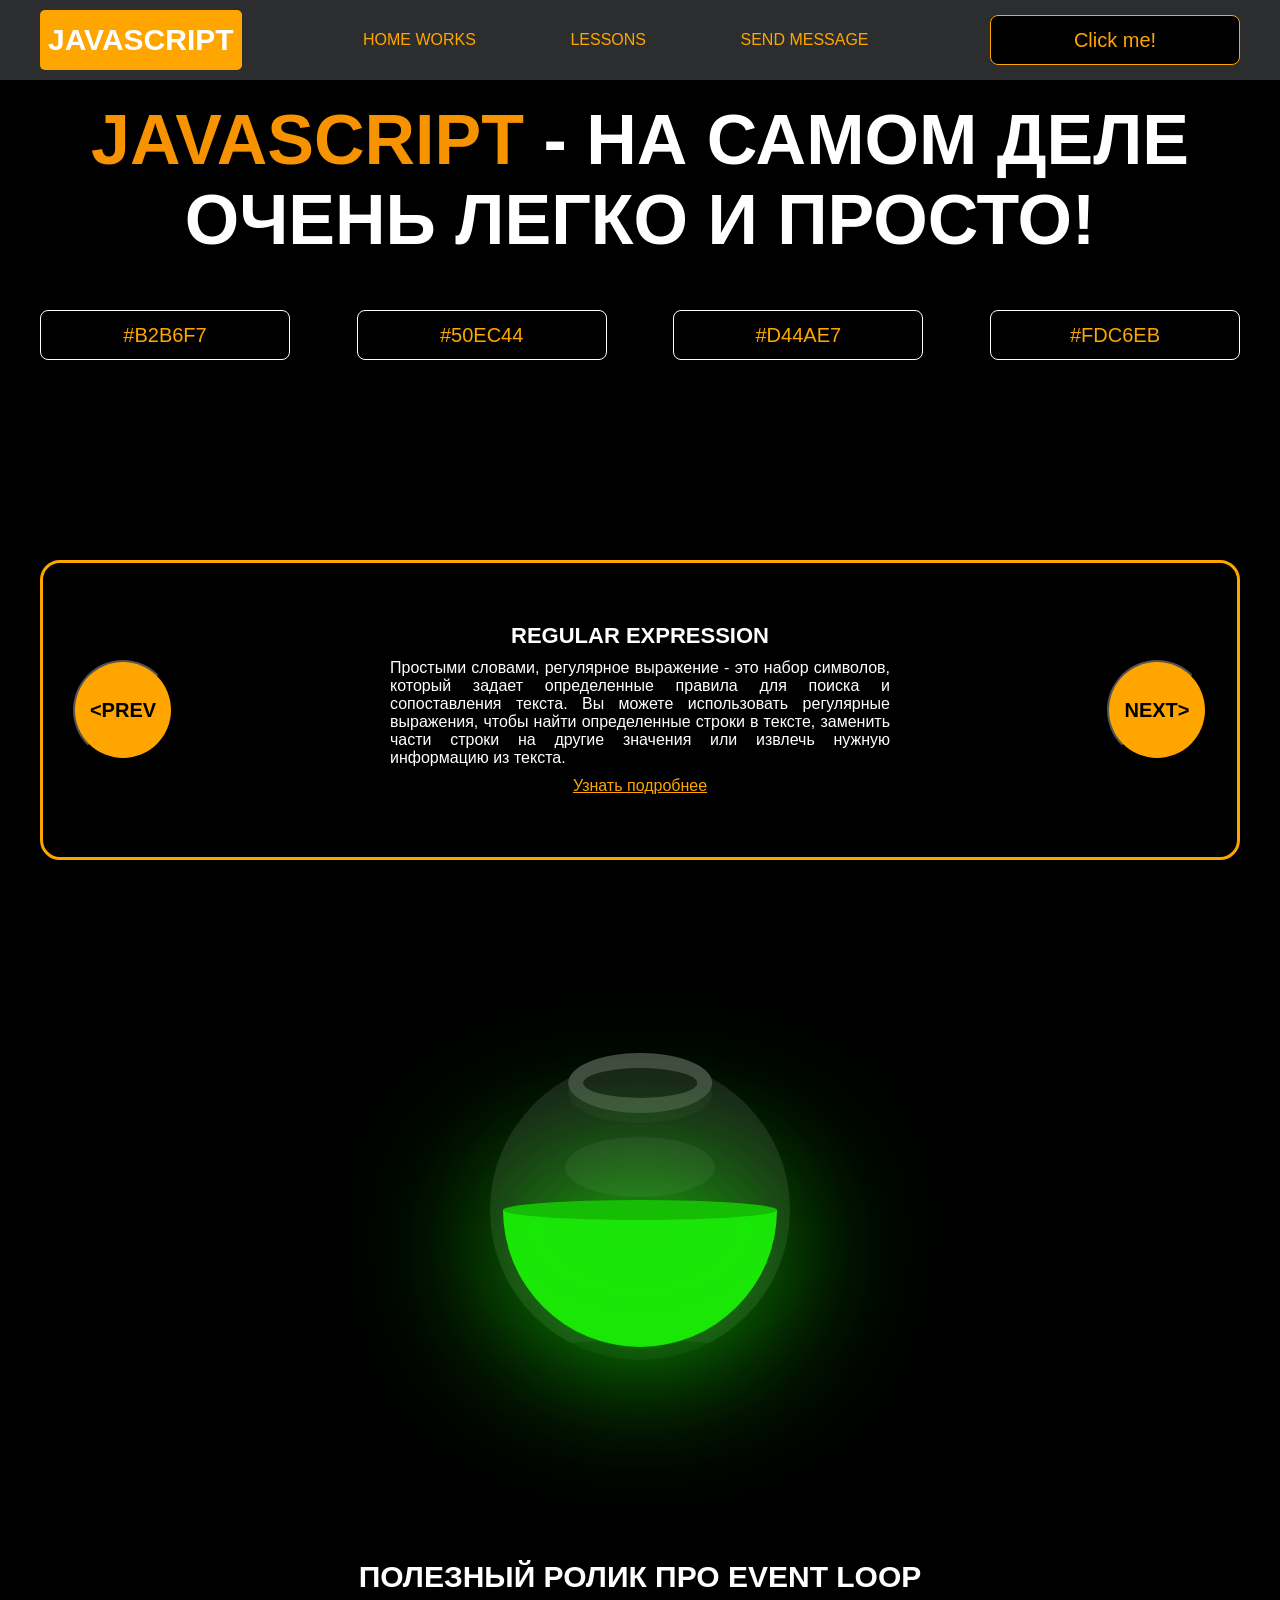
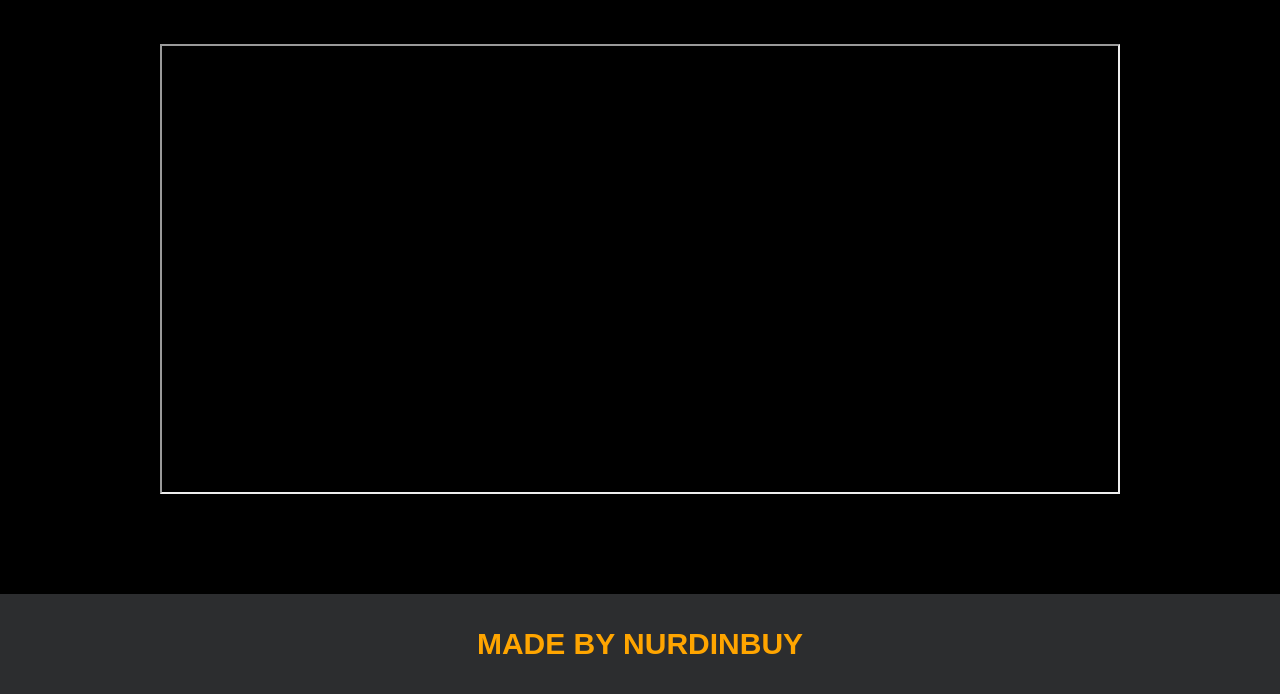
==== project/index.html @ f68012cf "added hometask 1" ====
<!DOCTYPE html>
<html lang="en">
<head>
    <meta charset="UTF-8">
    <title>Java Script</title>
    <link rel="stylesheet" href="css/style.css">
    <link rel="stylesheet" href="css/core.css">
</head>
<body>

<div class="wrapper">
    <div class="header">
        <div class="container">
            <div class="inner_header">
                <a href="index.html">
                    <div class="logotype">
                        <h2>JavaScript</h2>
                    </div>
                </a>
                <ul class="menu">
                    <li class="menu_link">
                        <a href="pages/home_works.html">Home Works</a>
                    </li>
                    <li class="menu_link">
                        <a href="pages/lessons.html">Lessons</a>
                    </li>
                    <li class="menu_link">
                        <a href="https://t.me/nurdinbuy16" target="_blank">Send message</a>
                    </li>
                </ul>
                <button class="btn" id="btn-get">Click me!</button>
            </div>
        </div>
    </div>

    <div class="main_block">
        <div class="container">
            <div class="inner_main">
                <h1><strong id="js-color">JavaScript</strong> - на самом деле очень легко и просто!</h1>
                <div class="colors-buttons">
                    <button class="btn btn-color"></button>
                    <button class="btn btn-color"></button>
                    <button class="btn btn-color"></button>
                    <button class="btn btn-color"></button>
                </div>
            </div>
        </div>
    </div>

    <div class="slider_block">
        <div class="container">
            <div class="inner_slider">
                <div class="slider">
                    <button class="btn-slide" id="prev">&lt;prev</button>
                    <div class="slide active_slide">
                        <div class="slide_card">
                            <h3>regular expression</h3>
                            <p>Простыми словами, регулярное выражение - это набор символов, который задает определенные правила для поиска и сопоставления текста. Вы можете использовать регулярные выражения, чтобы найти определенные строки в тексте, заменить части строки на другие значения или извлечь нужную информацию из текста.</p>
                            <a href="https://developer.mozilla.org/ru/docs/Web/JavaScript/Guide/Regular_expressions" target="_blank">Узнать подробнее</a>
                        </div>
                    </div>
                    <div class="slide">
                        <div class="slide_card">
                            <h3>recursion</h3>
                            <p>Простыми словами, рекурсия - это, когда функция делает повторяющиеся вызовы самой себя для решения задачи, пока не достигнет определенного условия выхода из рекурсии.</p>
                            <a href="https://learn.javascript.ru/recursion" target="_blank">Узнать подробнее</a>
                        </div>
                    </div>
                    <div class="slide">
                        <div class="slide_card">
                            <h3>json</h3>
                            <p>Простыми словами, JSON - это способ представления данных в виде текста, чтобы они могли быть легко поняты и использованы различными программами. Он использует простые правила для описания объектов и массивов, а также для представления простых типов данных, таких как строки, числа, логические значения и т.д.</p>
                            <a href="https://developer.mozilla.org/ru/docs/Learn/JavaScript/Objects/JSON" target="_blank">Узнать подробнее</a>
                        </div>
                    </div>
                    <div class="slide">
                        <div class="slide_card">
                            <h3>event loop</h3>
                            <p>Простыми словами, event loop похож на дежурного, который непрерывно проверяет, произошло ли какое-либо событие, и реагирует на него, когда оно происходит. Он имеет список задач, которые нужно выполнить, и он перебирает этот список событий одно за другим, обрабатывая каждое событие, когда оно наступает.</p>
                            <a href="https://highload.today/kak-ustroen-event-loop-v-javascript-parallelnaya-model-i-tsikl-sobytij/" target="_blank">Узнать подробнее</a>
                        </div>
                    </div>
                    <button class="btn-slide" id="next">next&gt;</button>
                </div>
            </div>
        </div>
    </div>

    <div class="bottle">
        <div class="container">
            <div class="bottle_inner">
                <a href="pages/monster.html">
                    <div class="bowl">
                        <div class="shadow"></div>
                        <div class="liquid"></div>

                    </div>
                </a>
            </div>
        </div>
    </div>

    <div class="block_video">
        <div class="container">
            <h3>Полезный ролик про Event Loop</h3>
            <div class="inner_block_video">
                <iframe width="80%" height="450" src="https://www.youtube.com/embed/zDlg64fsQow" title="YouTube video player" allow="autoplay; clipboard-write; encrypted-media; gyroscope; picture-in-picture; web-share" allowfullscreen></iframe>
            </div>
        </div>
    </div>

    <div class="footer">
        <div class="container">
            <a href="https://www.instagram.com/nurdinbuy/" target="_blank">
                <div class="inner_footer">
                    <h2>Made by NurDinBuy</h2>
                </div>
            </a>
        </div>
    </div>
</div>

<div class="modal">
    <div class="modal_dialog">
        <div class="modal_content">
            <form action="#">
                <div class="modal_close">&#10006;</div>
                <div class="modal_title">Мы свяжемся с вами как можно быстрее!</div>
                <label>
                    <input
                        required
                        placeholder="Ваше имя"
                        name="name"
                        type="text"
                        class="modal_input"
                    >
                </label>
                <label>
                    <input
                        required
                        placeholder="Ваш номер телефона"
                        name="phone"
                        type="text"
                        class="modal_input"
                    >
                </label>
                <button class="btn btn_dark btn_min">Перезвонить мне</button>
            </form>
        </div>
    </div>
</div>

</body>
<script src="js/main.js"></script>
<script src="js/modal.js"></script>
</html>
---- project/css/style.css ----
/* HEADER */

.header {
    height: 80px;
    background: #2c2d2f;
    display: flex;
    align-items: center;
    width: 100%;
    position: fixed;
    top: 0;
    z-index: 2;
}

.inner_header {
    height: 100%;
    display: flex;
    align-items: center;
    justify-content: space-between;
}

/* LOGOTYPE */

.logotype {
    display: flex;
    align-items: center;
    justify-content: center;
    font-size: 22px;
    height: 60px;
    width: fit-content;
    background: var(--orange);
    padding: 8px;
    color: white;
    border-radius: 5px;
    cursor: pointer;
}

/* HEADER MENU */

.menu {
    display: flex;
    justify-content: space-around;
    width: 600px;
}

.menu_link a {
    color: var(--orange);
    text-transform: uppercase;
}

.menu_link a:hover {
    text-decoration: underline;
}

/* MAIN BLOCK */

.main_block {
    padding: 100px 0;
    background: black;
}

/* BUTTONS COLOR PICKER */

.colors-buttons {
    display: flex;
    justify-content: space-between;
    margin-top: 50px;
}

.btn-color {
    border-radius: 20px;
    border-color: white !important;
}

/* FOOTER */

.footer {
    background: #2c2d2f;
    width: 100%;
}

.inner_footer {
    display: flex;
    align-items: center;
    justify-content: center;
    height: 100px;
}

.footer h2 {
    text-transform: uppercase;
    color: var(--orange);
    font-weight: 600;
}


/* SLIDER BLOCK */

.slider_block {
    padding: 100px 0;
    background: black;
}

.slider {
    position: relative;
    width: 100%;
    height: 300px;
    overflow: hidden;
    border: 3px solid var(--orange);
    border-radius: 20px;
    display: flex;
    align-items: center;
    justify-content: space-between;
    padding: 0 30px;
}

.slide {
    position: absolute;
    top: 60px;
    left: 0;
    width: 100%;
    height: 100%;
    display: none;
    transition: opacity 0.5s ease-in-out;
}

.slide_card {
    color: white;
    margin: 0 auto;
    width: 500px;
    text-align: center;
}

.slide_card h3 {
    color: white;
    text-transform: uppercase;
    font-size: 22px;
}

.slide_card p {
    font-size: 16px;
    text-align: justify;
    margin: 10px 0;
}

.slide_card a {
    color: var(--orange);
    text-decoration: underline;
}

.slide.active_slide {
    display: block;
}

/* VIDEO BLOCK */

.block_video {
    background: black;
    padding: 100px 0;
}

.inner_block_video {
    display: flex;
    justify-content: center;
    margin-top: 50px;
}

/* MODAL */

.modal {
    position: fixed;
    height: 100%;
    width: 100%;
    top: 0;
    left: 0;
    z-index: 2;
    background: rgba(0, 0, 0, 0.5);
    backdrop-filter: blur(10px);
    display: none;
}

.modal_dialog {
    max-width: 500px;
    margin: 200px auto;
}

.modal_content {
    position: relative;
    width: 100%;
    padding: 40px;
    background-color: black;
    border: 2px solid var(--orange);
    border-radius: 4px;
    max-height: 80vh;
    overflow-y: auto;
}

.modal_content form {
    display: flex;
    flex-direction: column;
    align-items: center;
}

.modal_close {
    position: absolute;
    top: 8px;
    right: 14px;
    font-size: 30px;
    color: red;
    opacity: 0.5;
    font-weight: 700;
    border: none;
    background-color: transparent;
    cursor: pointer;
}

.modal_title {
    text-align: center;
    font-size: 22px;
    text-transform: uppercase;
    color: white;
}

.modal_content label, .btn_min {
    width: 100% !important;
    margin-top: 10px;
}

.modal_content input {
    width: 100%;
}

/*-------BOTTLE-------*/

.bottle {
    background: black;
    padding: 100px 0;
}

.bottle_inner {
    display: flex;
    justify-content: center;
    align-items: center;
}

.bowl {
    position: relative;
    width: 300px;
    height: 300px;
    background: rgba(255, 255, 255, 0.1);
    border-radius: 50%;
    border: 8px solid transparent;
    animation: animate 5s linear infinite;
    transform-origin: bottom center;
}

@keyframes animate {
    0% {
        transform: rotate(0deg);
    }
    25% {
        transform: rotate(22deg);
    }
    50% {
        transform: rotate(0deg);
    }
    75% {
        transform: rotate(-22deg);
    }
    100% {
        filter: hue-rotate(360deg);
    }
}

.bowl::before {
    content: "";
    position: absolute;
    top: -15px;
    left: 50%;
    transform: translateX(-50%);
    width: 40%;
    height: 30px;
    border: 15px solid #444;
    border-radius: 50%;
    box-shadow: 0 10px #222;

}

.bowl::after {
    content: "";
    position: absolute;
    top: 35%;
    left: 50%;
    transform: translate(-50%, -50%);
    width: 150px;
    height: 60px;
    background: rgba(255, 255, 255, 0.05);
    transform-origin: center;
    animation: animatebowlshadow 5s linear infinite;
    border-radius: 50%;
    animation-play-state: running;

}


@keyframes animatebowlshadow {
    0% {
        left: 50%;
        width: 150px;
        height: 60px;
    }
    25% {
        left: 55%;
        width: 140px;
        height: 65px;
    }
    50% {
        left: 50%;
        width: 150px;
        height: 60px;
    }
    75% {
        left: 45%;
        width: 140px;
        height: 65px;
    }
    100% {


    }
}


.liquid {
    position: absolute;
    top: 50%;
    left: 5px;
    right: 5px;
    bottom: 5px;
    background: #1ae907;
    border-bottom-left-radius: 150px;
    border-bottom-right-radius: 150px;
    filter: drop-shadow(0 0 80px #1ae907);
    transform-origin: top center;
    animation: animateliquid 5s linear infinite;
    animation-play-state: running;
}

@keyframes animateliquid {
    0% {
        transform: rotate(0deg);
    }
    25% {
        transform: rotate(-22deg);
    }
    30% {
        transform: rotate(-23deg);
    }
    50% {
        transform: rotate(0deg);
    }
    75% {
        transform: rotate(22deg);
    }
    80% {
        transform: rotate(23deg);
    }
    100% {
        transform: rotate(0deg);
    }


}

.liquid::before {
    content: "";
    position: absolute;
    top: -10px;
    width: 100%;
    height: 20px;
    background: #15be05;
    border-radius: 50%;
    filter: drop-shadow(0 0 80px #15be05);
}

.shadow {
    position: absolute;
    top: calc(50% + 150px);
    left: 50%;
    transform: translate(-50%, -50%);
    width: 260px;
    height: 40px;
    background: rgba(0, 0, 0, 0.5);
    border-radius: 50%;
    animation: animateshadow 5s linear infinite;
    animation-play-state: running;

}

@keyframes animateshadow {
    0% {
        left: 50%;
        width: 260px;
        height: 40px;
        top: calc(50% + 150px);

    }

    25% {
        left: 55%;
        width: 265px;
        height: 30px;
        top: calc(50% + 130px);

    }
    50% {
        left: 50%;
        width: 260px;
        height: 40px;
        top: calc(50% + 150px);

    }
    75% {
        left: 45%;
        width: 265px;
        height: 30px;
        top: calc(50% + 130px);

    }
    100% {
    }
}
---- project/css/core.css ----
* {
    margin: 0;
    padding: 0;
    box-sizing: border-box;
}

.container {
    width: 1200px;
    margin: 0 auto;
}

body {
    font-family: "Britannic Bold", sans-serif;
    background: #c2d0d0;
}

.btn {
    width: 250px;
    height: 50px;
    font-size: 20px;
    cursor: pointer;
    border: 1px solid var(--orange);
    background: black;
    color: var(--orange);
    border-radius: 8px;
}

.btn:hover {
    background: #414349;
}

.btn:active {
    background: #56585D;
    border: 2px solid var(--orange);
}

a {
    text-decoration: none;
}

li {
    list-style: none;
}

h1 {
    text-align: center;
    font-size: 70px;
    color: white;
    margin: 0 auto;
    text-transform: uppercase;
    font-weight: 600;
}

h2 {
    text-align: center;
    font-size: 30px;
    color: white;
    margin: 0 auto;
    text-transform: uppercase;
    font-weight: 600;
}

h3 {
    text-align: center;
    font-size: 30px;
    color: white;
    margin: 0 auto;
    text-transform: uppercase;
    font-weight: 600;
}

h4 {
    font-size: 24px;
    color: white;
    text-transform: uppercase;
    font-weight: 600;
}

strong {
    color: #F79300;
}

label {
    font-size: 24px;
    color: var(--orange);
}

input {
    width: 350px;
    height: 50px;
    font-size: 20px;
    padding-left: 5px;
    color: var(--orange);
    background: black;
    border: 2px solid var(--orange);
}

.checker {
    color: white;
    font-size: 30px;
}

.btn-slide {
    display: block;
    width: 100px;
    height: 100px;
    background: var(--orange);
    color: black;
    font-size: 20px;
    text-transform: uppercase;
    border-radius: 50%;
    font-weight: 800;
    z-index: 1;
}

.btn-slide:hover {
    background: #b68733 !important;
    cursor: pointer;
    color: white;
}

:root {
    --orange: orange;
    --black: black;
}
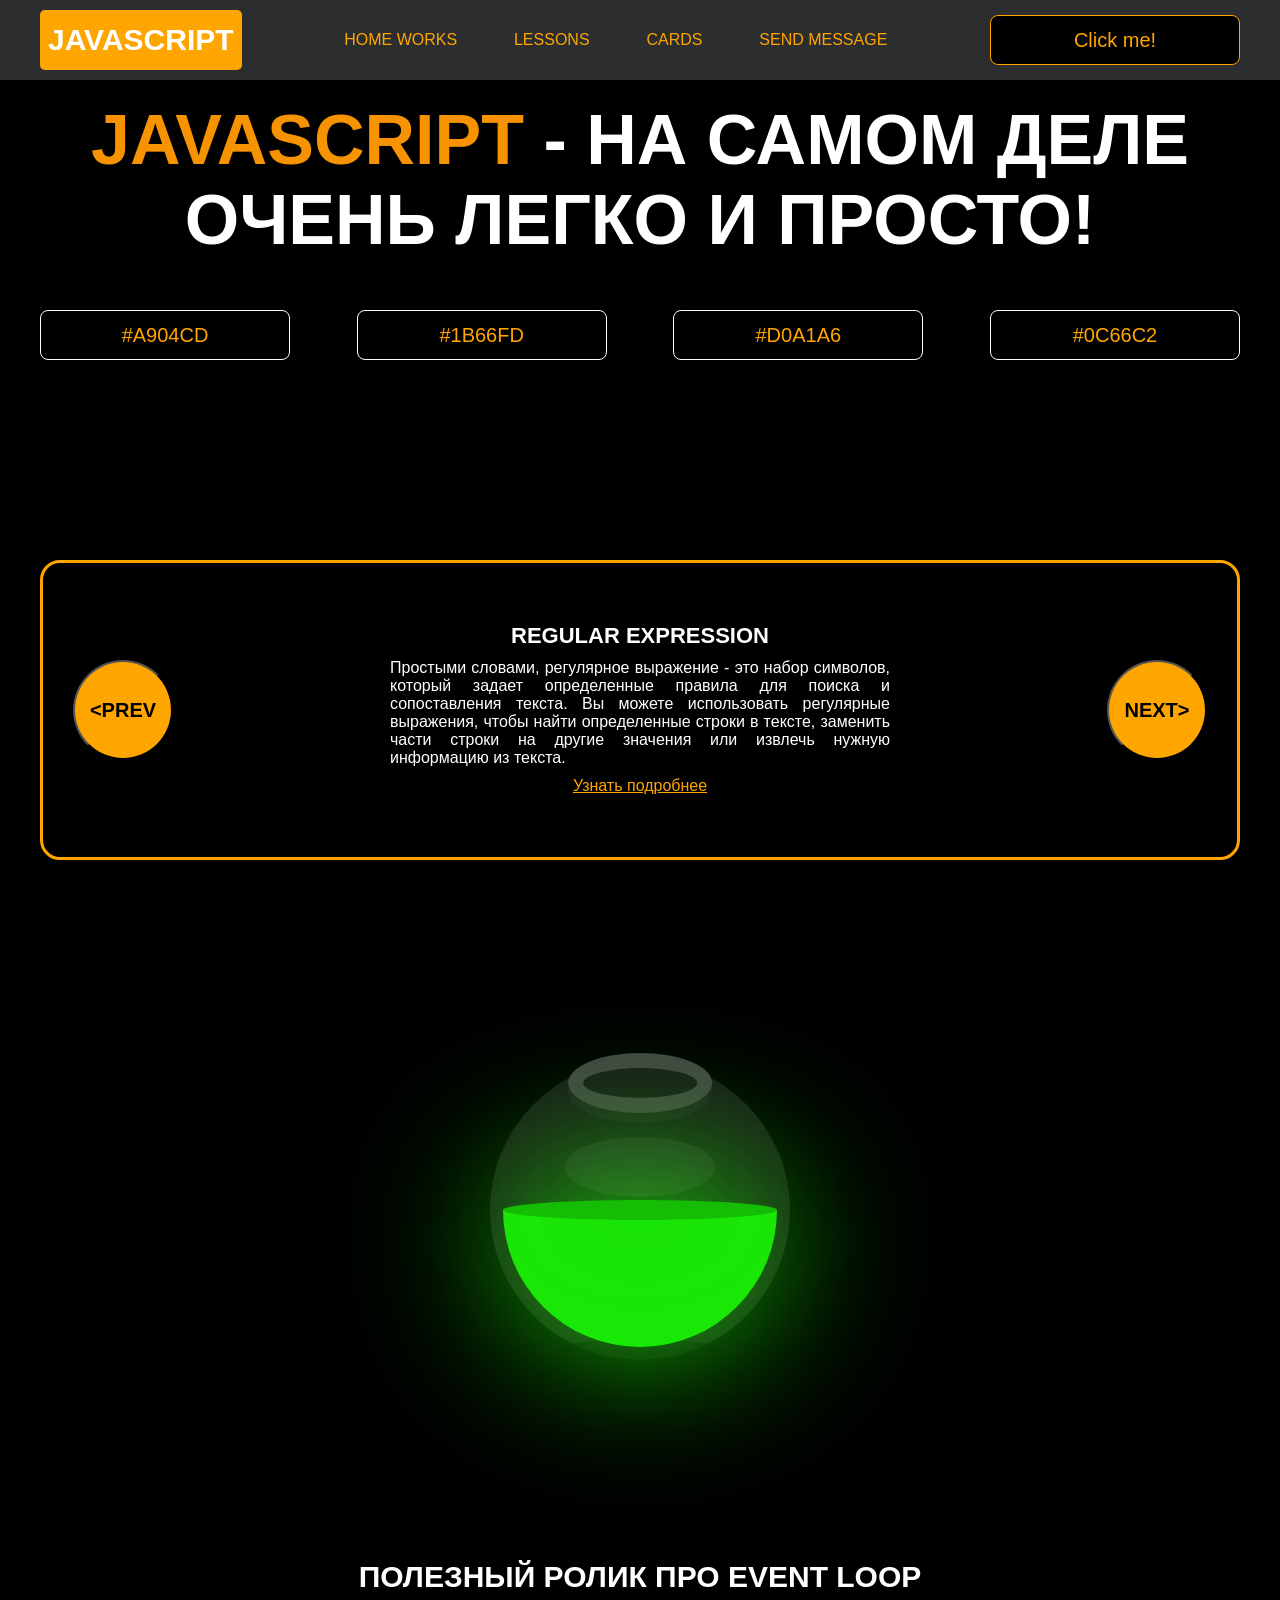
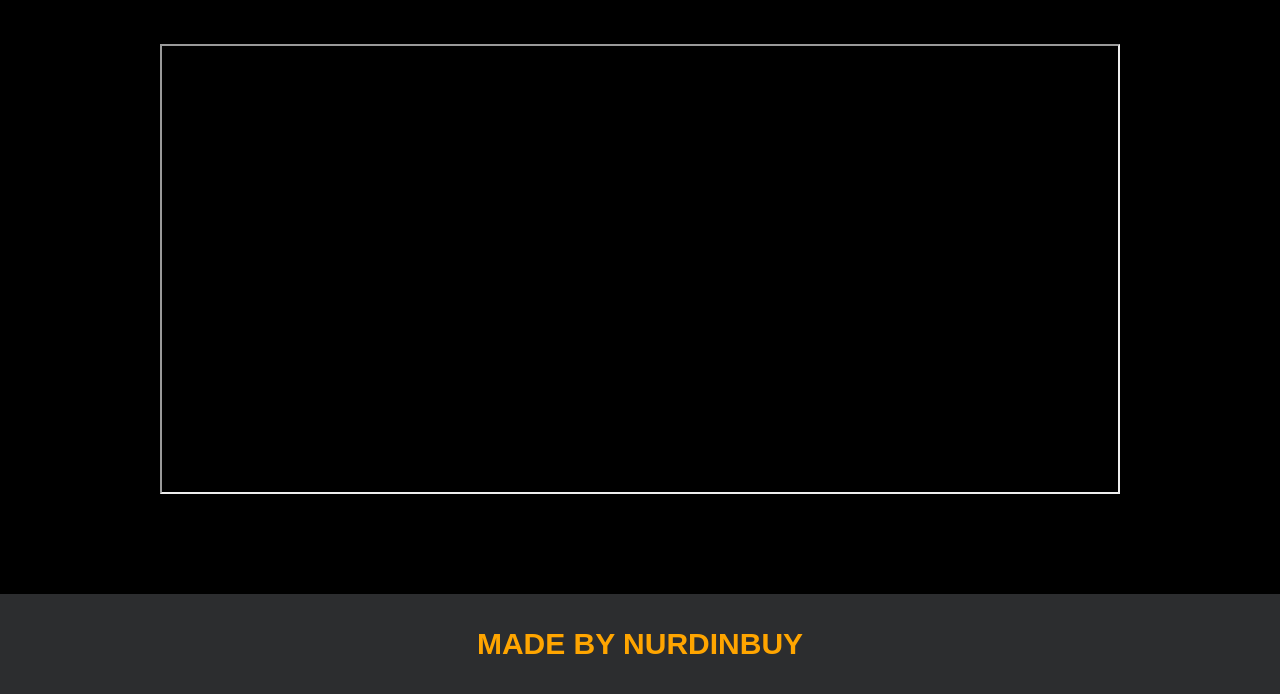
==== commit ac54f035: "added 7 homework" ====
--- a/project/index.html
+++ b/project/index.html
@@ -23,6 +23,9 @@
                     </li>
                     <li class="menu_link">
                         <a href="pages/lessons.html">Lessons</a>
+                    </li>
+                    <li class="menu_link">
+                        <a href="pages/cards.html">Cards</a>
                     </li>
                     <li class="menu_link">
                         <a href="https://t.me/nurdinbuy16" target="_blank">Send message</a>
